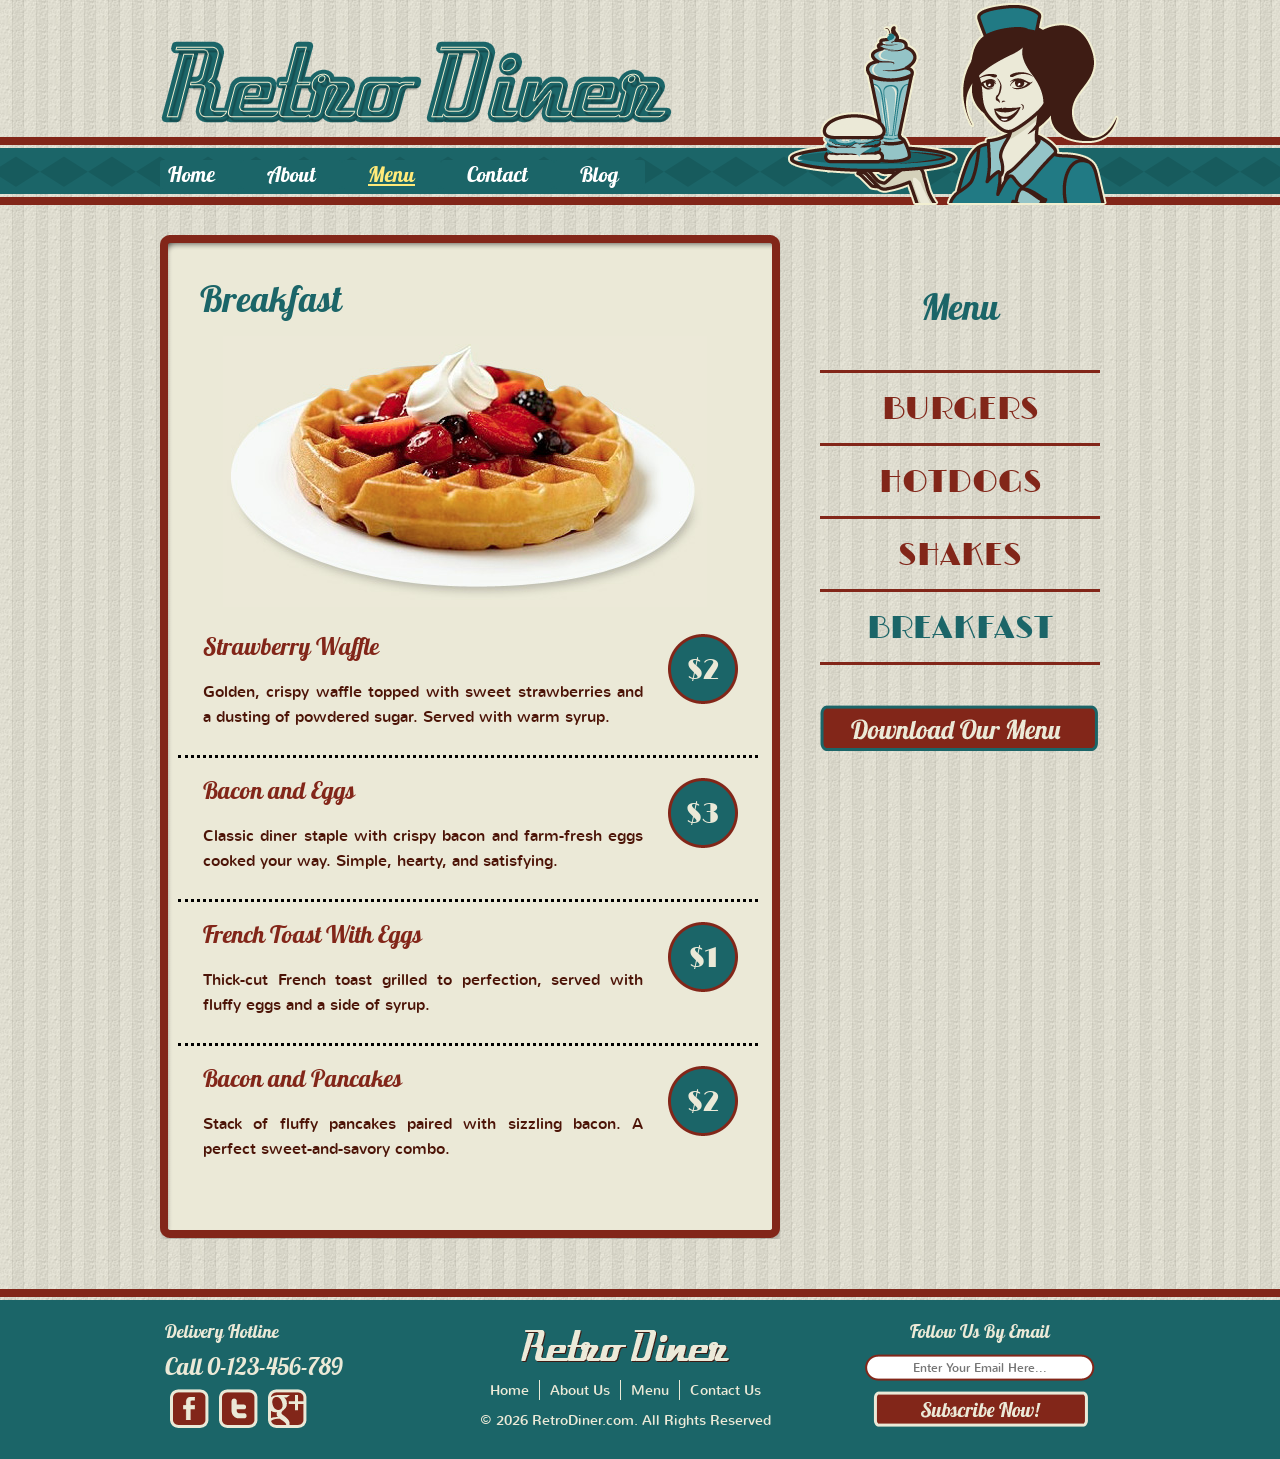
==== breakfast.html @ 637616b6 "fix(a11y): resolve alt texts, keyboard focus, headings, landmarks, forms, and contrast issues" ====
<!DOCTYPE html>
<!-- Website template by freewebsitetemplates.com -->
<html lang="en">
<head>
	<meta charset="utf-8">
	<meta name="viewport" content="width=device-width, initial-scale=1.0">
	<meta name="description" content="Explore Retro Diner's Breakfast Menu including Strawberry Waffle, Bacon and Eggs, French Toast With Eggs, and Bacon and Pancakes.">
	<title>Breakfast Menu - Retro Diner</title>
	<link href="css/style.css" rel="stylesheet" type="text/css">
</head>
<body>
	<a href="#body" class="skip-link">Skip to main content</a>
	<header id="header" role="banner">
		<div>
			<a href="index.html"><img class="logo" src="images/logo.png" width="513" height="84" alt="Retro Diner Home"></a>
			<img class="waitress" src="images/waitress.png" width="332" height="205" alt="Illustration of a retro diner waitress holding a tray with a burger and milkshake">
			<nav aria-label="Main Navigation">
				<ul class="navigation">
					<li>
						<a href="index.html">Home</a>
					</li>
					<li>
						<a href="about.html">About</a>
					</li>
					<li>
						<a class="active" href="burger.html" aria-current="page">Menu</a>
					</li>
					<li>
						<a href="contact.html">Contact</a>
					</li>
					<li>
						<a href="blog.html">Blog</a>
					</li>
				</ul>
			</nav>
		</div>
	</header>
	<main id="body" role="main">
		<div class="content">
			<div>
				<div>
					<h1>Breakfast</h1>
					<div><img src="images/breakfast2.jpg" width="484" height="271" alt="Crispy golden Belgian waffle topped with sliced fresh strawberries and powdered sugar"></div>
					<ul>
						<li>
							<h2>Strawberry Waffle</h2>
							<p>
								Golden, crispy waffle topped with sweet strawberries and a dusting of powdered sugar. Served with warm syrup.
							</p>
							<span class="price" aria-label="Price: 2 dollars">$2</span>
						</li>
						<li>
							<h2>Bacon and Eggs</h2>
							<p>
								Classic diner staple with crispy bacon and farm-fresh eggs cooked your way. Simple, hearty, and satisfying.
							</p>
							<span class="price" aria-label="Price: 3 dollars">$3</span>
						</li>
						<li>
							<h2>French Toast With Eggs</h2>
							<p>
								Thick-cut French toast grilled to perfection, served with fluffy eggs and a side of syrup.
							</p>
							<span class="price" aria-label="Price: 1 dollar">$1</span>
						</li>
						<li class="last">
							<h2>Bacon and Pancakes</h2>
							<p>
								Stack of fluffy pancakes paired with sizzling bacon. A perfect sweet-and-savory combo.
							</p>
							<span class="price" aria-label="Price: 2 dollars">$2</span>
						</li>
					</ul>
				</div>
			</div>
		</div>
		<aside class="sidebar" aria-label="Food Menu Categories">
			<h2>Menu</h2>
			<nav aria-label="Menu Categories">
				<ul class="navigation">
					<li class="first">
						<a href="burger.html">BURGERS</a>
					</li>
					<li>
						<a href="hotdog.html">HOTDOGS</a>
					</li>
					<li>
						<a href="shake.html">SHAKES</a>
					</li>
					<li>
						<a class="active" href="breakfast.html" aria-current="page">BREAKFAST</a>
					</li>
				</ul>
			</nav>
			<a href="breakfast.html" class="download" aria-label="Download Menu PDF"><span class="sr-only">Download Menu</span></a>
		</aside>
	</main>
	<footer id="footer" role="contentinfo">
		<div>
			<ul>
				<li class="first">
					<h2>Delivery Hotline</h2>
					<p class="hotline"><a href="tel:0123456789">Call 0-123-456-789</a></p>
					<ul>
						<li>
							<a href="http://www.freewebsitetemplates.com/go/facebook" class="facebook" aria-label="Visit Retro Diner on Facebook"><span class="sr-only">Facebook</span></a>
						</li>
						<li>
							<a href="http://www.freewebsitetemplates.com/go/twitter" class="twitter" aria-label="Visit Retro Diner on Twitter"><span class="sr-only">Twitter</span></a>
						</li>
						<li>
							<a href="http://www.freewebsitetemplates.com/go/googleplus" class="googleplus" aria-label="Visit Retro Diner on Google Plus"><span class="sr-only">Google Plus</span></a>
						</li>
					</ul>
				</li>
				<li>
					<a href="index.html"><img class="logo" src="images/logo-footer.png" alt="Retro Diner Home"></a>
					<nav aria-label="Footer Navigation">
						<ul class="navigation">
							<li>
								<a href="index.html">Home</a>
							</li>
							<li>
								<a href="about.html">About Us</a>
							</li>
							<li>
								<a href="burger.html">Menu</a>
							</li>
							<li>
								<a href="contact.html">Contact Us</a>
							</li>
						</ul>
					</nav>
					<span>&copy; 2026 RetroDiner.com. All Rights Reserved</span>
				</li>
				<li class="last">
					<h2>Follow Us By Email</h2>
					<form action="index.html">
						<label for="subscribe-email" class="sr-only">Email address for newsletter</label>
						<input type="email" id="subscribe-email" name="subscribe" placeholder="Enter Your Email Here..." autocomplete="email" required>
						<input type="submit" value="Subscribe" aria-label="Subscribe to newsletter">
					</form>
				</li>
			</ul>
		</div>
	</footer>
</body>
</html>
---- css/style.css ----
/** Website template by freewebsitetemplates.com **/
body {
	margin :0;
	padding :0;
	background :url("../images/bg-body.jpg");
	line-height :25px;
}

/* Accessible Screen Reader Only utility class */
.sr-only {
	position: absolute;
	width: 1px;
	height: 1px;
	padding: 0;
	margin: -1px;
	overflow: hidden;
	clip: rect(0, 0, 0, 0);
	white-space: nowrap;
	border: 0;
}

/* Skip to main content link for keyboard navigation */
.skip-link {
	position: absolute;
	top: -100px;
	left: 16px;
	background: #ffea00;
	color: #000000;
	padding: 10px 18px;
	font-family: 'NunitoRegular', sans-serif;
	font-size: 16px;
	font-weight: bold;
	text-decoration: none;
	border: 3px solid #4c1407;
	border-radius: 4px;
	z-index: 10000;
	transition: top 0.15s ease-in-out;
}
.skip-link:focus,
.skip-link:focus-visible {
	top: 12px;
	outline: 3px solid #822619;
	outline-offset: 2px;
}

/* WCAG 2.4.7 Focus Visible styles for all interactive elements */
a:focus,
button:focus,
input:focus,
textarea:focus,
select:focus,
a:focus-visible,
button:focus-visible,
input:focus-visible,
textarea:focus-visible,
select:focus-visible {
	outline: 3px solid #ff4500 !important;
	outline-offset: 2px !important;
}

#header div ul.navigation li a:focus,
#header div ul.navigation li a:focus-visible,
#footer a:focus,
#footer a:focus-visible,
#footer input:focus,
#footer input:focus-visible {
	outline: 3px solid #ffea00 !important;
	outline-offset: 2px !important;
}

img {
	border :0;
}
@font-face {
	font-family :'NunitoRegular';
	src :url('../fonts/nunito-regular-webfont.eot');
	src :url('../fonts/nunito-regular-webfont.eot?#iefix') format('embedded-opentype'),
		url('../fonts/nunito-regular-webfont.woff') format('woff'),
		url('../fonts/nunito-regular-webfont.ttf') format('truetype'),
		url('../fonts/nunito-regular-webfont.svg#NunitoRegular') format('svg');
	font-weight :normal;
	font-style :normal;
}
@font-face {
	font-family :'Lobster1.4Regular';
	src :url('../fonts/lobster-webfont.eot');
	src :url('../fonts/lobster-webfont.eot?#iefix') format('embedded-opentype'),
		url('../fonts/lobster-webfont.woff') format('woff'),
		url('../fonts/lobster-webfont.ttf') format('truetype'),
		url('../fonts/lobster-webfont.svg#Lobster1.4Regular') format('svg');
	font-weight :normal;
	font-style :normal;
}
@font-face {
	font-family :'LimelightRegular';
	src :url('../fonts/limelight-webfont.eot');
	src :url('../fonts/limelight-webfont.eot?#iefix') format('embedded-opentype'),
		url('../fonts/limelight-webfont.woff') format('woff'),
		url('../fonts/limelight-webfont.ttf') format('truetype'),
		url('../fonts/limelight-webfont.svg#LimelightRegular') format('svg');
	font-weight :normal;
	font-style :normal;
}
#header {
	height :205px;
	width :100%;
	background :transparent url("../images/bg-navigation.png");
	background-repeat :repeat-x;
	background-position :bottom;
}
#header div {
	width :960px;
	margin :0 auto;
	height :203px;
	position :relative;
}
#header div a img,
#header div img.waitress {
	border :0;
	float :right;
	overflow :hidden;
}
#header div img.logo {
	border :0;
	float :left;
	overflow :hidden;
	margin-top :40px;
}
#header div ul.navigation {
	margin: 0;
	padding: 4px 0;
	list-style-type :none;
	position :absolute;
	left: 0px;
	top: 156px;
	overflow :visible;
	width: 620px;
}
#header div ul.navigation li {
	float :left;
}
#header div ul.navigation li:first-child a {
	padding-left :8px;
}
#header div ul.navigation li a {
	text-decoration :none;
	padding: 2px 26px;
	font-family :'Lobster1.4Regular';
	background: #1B6568;
	color :#ffffff;
	font-size: 21px;
	display: inline-block;
	border-radius: 3px;
}
#header div ul.navigation li a:hover {
	color :#ffea79;
	text-decoration: underline;
}
#header div ul.navigation li a.active {
	color :#ffea79;
	text-decoration: underline;
}
#body {
	width: 960px;
	margin: 0 auto;
	overflow: hidden;
	display: block;
}
#body .featured {
	width:960px;
	overflow:hidden;
	margin-bottom: 0;
}
#body .featured img {
	border: 0;
}
#body .featured h1,
#body .featured h2 {
	font-family :'Lobster1.4Regular';
	font-size :36px;
	color :#1b6568;
	display :block;
	font-weight :normal;
}
#body .featured p {
	font-family :'NunitoRegular';
	font-size :16px;
	color :#4c1407;
}
#body .featured p a {
	font-family :'NunitoRegular';
	font-size :16px;
	color :#4c1407;
}
#body .featured p a:hover {
	color :#80210b;
}
#body .featured ul {
	list-style-type :none;
	margin :40px 0 0 0;
	padding :0;
}
#body .featured ul li {
	float :left;
	text-align :center;
	background :transparent url("../images/frame.png");
	background-repeat :no-repeat;
	background-position :top;
	height :202px;
	width :280px;
	padding :8px 22px 22px 18px;
}
#body .featured ul li a {
	display: inline-block;
}
#body #content {
	width :960px;
	margin :30px 0;
	height :auto;
	padding-top :18px;
	background :transparent url("../images/bg-content-top.png");
	background-position :center top;
	background-repeat :no-repeat;
}
#body #content div {
	width :960px;
	background :transparent url("../images/bg-content-bottom.png");
	background-position :center bottom;
	background-repeat :no-repeat;
	padding-bottom :22px;
}
#body #content div div {
	width :860px;
	padding :10px 50px 20px 50px;
	background :transparent url("../images/bg-content.png");
	background-position :center center;
	background-repeat :repeat-y;
}
#body #content div div h1 {
	font-family :'Lobster1.4Regular';
	font-size :36px;
	color :#1b6568;
	font-weight :normal;
	margin-bottom :50px;
}
#body #content div div ul {
	list-style-type :none;
	margin :0;
	padding :0;
}
#body #content div div ul li {
	float :none;
	margin :0 0 50px 0;
	padding :0;
}
#body #content div div ul li h4 {
	font-family :'NunitoRegular';
	font-size :16px;
	color :#822619;
	font-weight :normal;
}
#body #content div div ul li h2 {
	font-family :'Lobster1.4Regular';
	font-size :24px;
	color :#822619;
	font-weight :normal;
}
#body #content div div ul li h2 a {
	font-family :'Lobster1.4Regular';
	font-size :24px;
	color :#822619;
	text-decoration :none;
	font-weight :normal;
}
#body #content div div ul li p {
	font-family :'NunitoRegular';
	font-size :16px;
	color :#4c1407;
	font-weight :normal;
}
#body #content div div ul li p a {
	font-family :'NunitoRegular';
	font-size :16px;
	color :#822619;
	font-weight :normal;
	text-decoration :underline;
}
#body #content div div ul li p a:hover {
	color:#a0210b;
}
#body #content div div ul li p span {
	font-family :'NunitoRegular';
	font-size :14px;
	color :#822619;
	font-weight :normal;
}
#body #content div div ul li h2 a:hover {
	color :#80210b;
}
#body .content div div form label {
	display :block;
}
#body .content div div form label span {
	display :block;
	color :#4c1407;
	font-family :'NunitoRegular';
	font-size :16px;
	font-weight :normal;
}
#body .content div div form label input,
#body .content div div form input[type="text"],
#body .content div div form input[type="email"] {
	background :transparent url("../images/interface.png") no-repeat 0 -77px;
	width :286px;
	height :20px;
	border :0;
	padding :5px;
	margin-bottom :10px;
	color: #4c1407;
	font-family: 'NunitoRegular';
	font-size: 14px;
}
#body .content div div form label textarea,
#body .content div div form textarea {
	background :transparent url("../images/interface.png") no-repeat 0 -157px;
	width :522px;
	height :206px;
	border :0;
	padding :5px;
	margin-bottom :5px;
	color: #4c1407;
	font-family: 'NunitoRegular';
	font-size: 14px;
}
#body .content div div form input[type="submit"] {
	background :transparent url("../images/button.png") no-repeat 0 -450px;
	width :101px;
	height :36px;	
	border :0;
	padding :5px;
	margin-bottom :20px;
	cursor :pointer;
	color: transparent;
	font-size: 0;
}
#body .content div div form input[type="submit"]:hover {
	background :transparent url("../images/button.png") no-repeat 0 -364px;
}
#body .content {
	width :620px;
	margin :30px 40px 30px 0;
	height :auto;
	padding-top :18px;
	background :transparent url("../images/bg-content-top2.png");
	background-position :center top;
	background-repeat :no-repeat;
	float :left;
}
#body .content div {
	width :620px;
	background :transparent url("../images/bg-content-bottom2.png");
	background-position :center bottom;
	background-repeat :no-repeat;
	padding-bottom :12px;
}
#body .content div div {
	width :540px;
	padding :10px 40px 20px 40px;
	background :transparent url("../images/bg-content2.png");
	background-position :center center;
	background-repeat :repeat-y;
}
#body .content div div h2.form-heading,
#body .content div div h4 {
	font-size :24px;
	color :#822619;
	font-family :'Lobster1.4Regular';
	font-weight :normal;
}
#body .content div div p {
	font-family :'NunitoRegular';
	font-size :16px;
	color :#4c1407;
	text-align :justify;
}
#body .content div div p a {
	font-family :'NunitoRegular';
	font-size :16px;
	color :#4c1407;
}
#body .content div div p a:hover {
	color :#80210b;
}
#body .content div div h1 {
	font-family :'Lobster1.4Regular';
	font-size :36px;
	color :#1b6568;
	font-weight :normal;
}
#body .content div div ul {
	list-style-type :none;
	margin :0;
	padding :0;
	width :580px;
	margin-left :-22px;
}
#body .content div div ul li {
	margin-bottom :20px;
	border-style :dotted;
	border-top :none;
	border-left :none;
	border-right :none;
	padding :0 25px 10px 25px;
	position :relative;
}
#body .content div div ul li.last {
	border :none;
}
#body .content div div ul li h2,
#body .content div div ul li h2 a {
	font-family :'Lobster1.4Regular';
	font-size :24px;
	color :#822619;
	font-weight :normal;
	text-decoration :none;
}
#body .content div div ul li p {
	font-family :'NunitoRegular';
	font-size :16px;
	color :#4c1407;
	font-weight :normal;
	text-decoration :none;
	width :440px;
}
#body .content div div ul li p a {
	font-family :'NunitoRegular';
	font-size :16px;
	color :#822619;
	font-weight :normal;
}
#body .content div div ul li p a:hover {
	font-family :'NunitoRegular';
	font-size :16px;
	color :#80210b;
	font-weight :normal;
}
#body .content div div ul li span.price {
	background :transparent url("../images/icon.png") no-repeat 0 -673px;
	width :70px;
	height :70px;
	display :block;
	text-align :center;
	line-height :70px;
	font-family :'LimelightRegular';
	color :#ebe9d7;
	font-size :28px;
	position :absolute;
	left :490px;
	top :0px;
}
#body .content div div div {
	background :none;
	text-align :center;
	width :530px;
	margin :0;
	padding :0;
}
#body .sidebar {
	width :280px;
	float :left;
	margin :30px 0;
	text-align :center;
	padding-top :30px;
}
#body .sidebar h1,
#body .sidebar h2 {
	color :#1b6568;
	font-family :'Lobster1.4Regular';
	font-size :36px;
	font-weight :normal;
	margin-bottom :10px;
}
#body .sidebar span {
	color :#4c1407;
	font-family :'NunitoRegular';
	font-size :16px;
	font-weight :normal;
	display :block;
}
#body .sidebar ul.navigation {
	list-style-type :none;
	margin :50px 0 0 0;
	padding :0;
}
#body .sidebar ul.navigation li {
	border-style :solid;
	border-color :#822619;
	border-left :none;
	border-right :none;
	border-top :none;
	height :50px;
	line-height :50px;
}
#body .sidebar ul.navigation li.first {
	border-style :solid;
	border-color :#822619;
	border-left :none;
	border-right :none;
}
#body .sidebar ul.navigation li a {
	text-decoration :none;
	font-family :'LimelightRegular';
	font-size :32px;
	color :#822619;
	text-align :center;
	font-weight :normal;
}
#body .sidebar ul.navigation li a:hover {
	color :#1b6568;
	font-size :32px;
	font-family :'LimelightRegular';
}
#body .sidebar ul.navigation li a.active {
	color :#1b6568;
	font-size :32px;
	font-family :'LimelightRegular';
}
#body .sidebar a.download {
	background :transparent url("../images/button.png") no-repeat 0 -96px;
	display :block;
	height :46px;
	width :278px;
	line-height :46px;
	text-decoration :none;
	color :#ebe9d7;
	font-size :26px;
	font-family :'Lobster1.4Regular';
	margin-top :40px;
}
#body .sidebar a.download:hover {
	background :transparent url("../images/button.png") no-repeat 0 0;
}
#body .sidebar ul li.last {
	border-bottom :none;
}
#body .sidebar ul {
	list-style-type :none;
	margin :0 0 50px 0;
	padding :0;
}
#body .sidebar ul li.first {
	border-style :dotted;
	border-color :#822619;
	border-left :none;
	border-right :none;
	border-top :dotted;
}
#body .sidebar ul li {
	border-style :dotted;
	border-color :#822619;
	border-left :none;
	border-right :none;
	border-top :none;
	line-height :18px;
	padding :10px 10px;
	font-family :'NunitoRegular';
}
#body .sidebar ul li a {
	font-family :'NunitoRegular';
	text-decoration :none;
	color :#3e1c14;
	font-size :16px;
}
#body .sidebar ul li a:hover {
	font-family :'NunitoRegular';
	text-decoration :none;
	color :#1B6568;
	font-size :16px;
}
#body .sidebar ul {
	margin-top :30px;
}
#body div#section,
#body #section {
	float :left;
	height :auto;
	margin :30px 40px 30px 0;
	padding-top :18px;
	width :620px;
}
#body #section h1.blog-title {
	font-family :'Lobster1.4Regular';
	font-size :36px;
	color :#1b6568;
	font-weight :normal;
	margin: 0 0 25px 88px;
}
#body div#section div.section,
#body #section div.section {
	background :transparent url("../images/bg-blog-top.png");
	background-repeat :no-repeat;
	background-position :top center;
	width :532px;
	padding-top :18px;
	margin :0 0 50px 0;
	position :relative;
	left :20px;
	float :right;
}
#body div#section div.section div,
#body #section div.section div {
	background :transparent url("../images/bg-blog-bottom.png");
	background-repeat :no-repeat;
	background-position :center bottom;
	width :532px;
	padding-bottom :25px;
}
#body div#section div.section div div,
#body #section div.section div div {
	background :transparent url("../images/bg-blog-center.png");
	background-repeat :repeat-y;
	background-position :center;
	width :452px;
	padding :10px 40px 10px 40px;
}
#body div#section div.section div div a img,
#body div#section div.section div div img {
	border :0;
	margin :0 20px 0 0;
	float :left;
}
#body div#section div.section div div h2 {
	font-family :'LimelightRegular';
	color :#1b6568;
	font-size :28px;
	font-weight :normal;
	margin :0;
	padding :0;
	text-transform :uppercase;
	width :auto;
}
#body div#section div.section div div h2 a {
	font-family :'LimelightRegular';
	color :#822619;
	font-size :28px;
	font-weight :normal;
	text-decoration :none;
	line-height :30px;
}
#body div#section div.section div div h2 a:hover {
	color :#1b6568;
	text-decoration :none;
}
#body div#section div.section div div h3 {
	font-family :'NunitoRegular';
	color :#4c1407;
	font-size :14px;
	font-weight :normal;
	margin :25px 0 0 0;
	padding :0;
	width :auto;
}
#body div#section div.section div div h3 a {
	color :#80210b;
	text-decoration :underline;
}
#body div#section div.section div div a {
	text-decoration :underline;
	color :#80210b;
}
#body div#section div.section div div a:hover {
	text-decoration :underline;
}
#body div#section div.section div div a span {
	font-family :'NunitoRegular';
	color :#80210b;
	font-size :14px;
	font-weight :normal;
	padding :0;
	width :auto;
}
#body div#section div.section div div p {
	font-family :'NunitoRegular';
	color :#4c1407;
	font-size :14px;
	width :auto;
	margin-top :70px;
}
#body div#section div.section div div a.price,
#body div#section div.section div div span.price {
	background :transparent url("../images/icon.png") no-repeat 0 0;
	width :90px;
	height :69px;
	display :block;
	padding-top :20px;
	text-align :center;
	font-family :'LimelightRegular';
	font-size :24px;
	color :#ebe9d7;
	text-decoration :none;
	position :absolute;
	top :0;
	left :-100px;
}
#body div#section div.section div div a.price span,
#body div#section div.section div div span.price span {
	display :block;
	font-family :'LimelightRegular';
	font-size :24px;
	color :#ebe9d7;
}
#footer {
	height :130px;
	width :100%;
	padding :20px 0;
	margin-top :20px;
	background :transparent url("../images/bg-footer.jpg");
	background-repeat :repeat-x;
	background-position :top;
	background-color :#1b6568;
}
#footer div {
	width :960px;
	margin :0 auto;
}
#footer div ul {
	list-style-type :none;
	margin :0;
	padding :0;
}
#footer div ul li.first {
	text-align :left;
}
#footer div ul li img {
	border :0;
}
#footer div ul li {
	float :left;
	width :300px;
	padding :0 5px;
	text-align :center;
}
#footer div ul li.last {
	padding-left :75px;
	width :250px;
}
#footer div ul li h2 {
	color :#ebe9d7;
	font-family :'Lobster1.4Regular';
	font-weight :normal;
	font-size :18px;
	margin :10px 0;
	padding :0;
}
#footer div ul li h3,
#footer div ul li p.hotline {
	color :#ebe9d7;
	font-family :'Lobster1.4Regular';
	font-size :24px;
	font-weight :normal;
	margin :10px 0;
	padding :0;
}
#footer div ul li p.hotline a {
	color :#ebe9d7;
	text-decoration :none;
}
#footer div ul li p.hotline a:hover {
	text-decoration :underline;
}
#footer div ul li ul {
	list-style-type :none;
	margin :0;
	padding :0;
}
#footer div ul li img.logo {
	margin-top :20px;
}
#footer div ul li ul li {
	float :left;
	width :auto;
	margin :0 5px;
	padding :0;
}
#footer div ul li ul .connect li {
	float :left;
	width :auto;
	margin :0 5px;
	padding :0;
}
#footer div ul li ul li a.facebook {
	background :transparent url("../images/icon.png") no-repeat 0 -228px;
	float :left;
	height :39px;
	width :39px;
}
#footer div ul li ul li a.facebook:hover {
	background :transparent url("../images/icon.png") no-repeat 0 -139px;
}
#footer div ul li ul li a.twitter {
	background :transparent url("../images/icon.png") no-repeat 0 -584px;
	float :left;
	height :39px;
	width :39px;
}
#footer div ul li ul li a.twitter:hover {
	background :transparent url("../images/icon.png") no-repeat 0 -495px;
}
#footer div ul li ul li a.googleplus {
	background :transparent url("../images/icon.png") no-repeat 0 -406px;
	float :left;
	height :39px;
	width :92px;
}
#footer div ul li ul li a.googleplus:hover {
	background :transparent url("../images/icon.png") no-repeat 0 -317px;
}
#footer div ul li input[type="submit"] {
	background :transparent url("../images/button.png") no-repeat 0 -278px;
	width :215px;
	height :36px;
	border :0;
	cursor :pointer;
	color :transparent;
	font-size :0;
}
#footer div ul li input[type="submit"]:hover {
	background :transparent url("../images/button.png") no-repeat 0 -192px;
}
#footer div ul li input[type="text"],
#footer div ul li input[type="email"] {
	background :transparent url("../images/interface.png") no-repeat 0 0;
	border :0;
	width :220px;
	height :17px;
	padding :5px 5px;
	text-align :center;
	font-family :'NunitoRegular';
	font-size :12px;
	color :#4c1407;
	margin-bottom :10px;
}
#footer div ul li span {
	display :block;
	color :#ebe9d7;
	font-family :'NunitoRegular';
	font-size :14px;
}
#footer div ul li ul.navigation {
	list-style-type :none;
	margin :0 auto;
	padding :10px 0 0 0;
	display :inline-block;
	overflow :visible;
	height :20px;
}
#footer div ul li ul.navigation li {
	margin :0;
	padding :0;
}
#footer div ul li ul.navigation li a {
	color :#ebe9d7;
	font-family :'NunitoRegular';
	font-weight :normal;
	font-size :14px;
	text-decoration :none;
	padding :0 10px;
	display :block;
	border-style :solid;
	border-right :none;
	border-top :none;
	border-bottom :none;
	border-color :#ebe9d7;
	border-width :1px;
	line-height :20px;
}
#footer div ul li ul.navigation li a:hover {
	text-decoration :underline;
}
#footer div ul li ul.navigation li:first-child a {
	border-left :none;
}
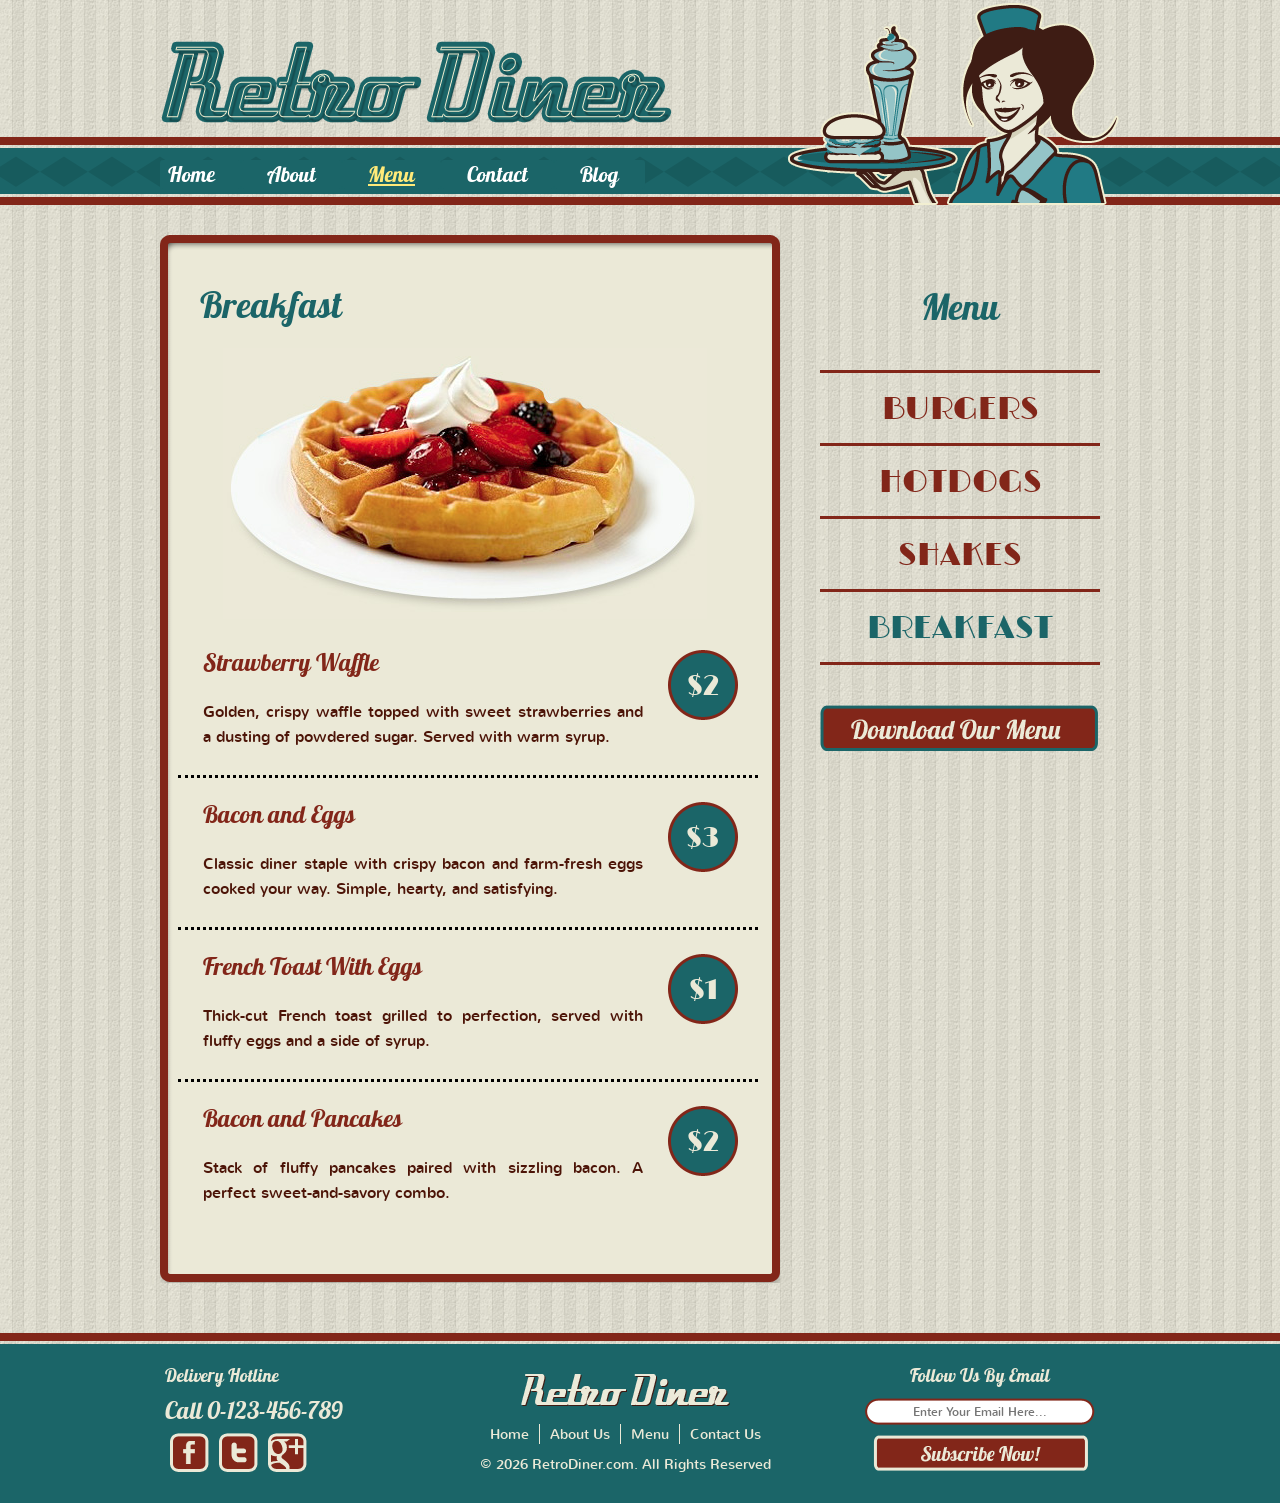
==== commit f2d677c2: "fix(a11y): align semantic heading hierarchy across all menu and blog pages (H1 Menu -> H2 Category -" ====
--- a/breakfast.html
+++ b/breakfast.html
@@ -36,46 +36,8 @@
 		</div>
 	</header>
 	<main id="body" role="main">
-		<div class="content">
-			<div>
-				<div>
-					<h1>Breakfast</h1>
-					<div><img src="images/breakfast2.jpg" width="484" height="271" alt="Crispy golden Belgian waffle topped with sliced fresh strawberries and powdered sugar"></div>
-					<ul>
-						<li>
-							<h2>Strawberry Waffle</h2>
-							<p>
-								Golden, crispy waffle topped with sweet strawberries and a dusting of powdered sugar. Served with warm syrup.
-							</p>
-							<span class="price" aria-label="Price: 2 dollars">$2</span>
-						</li>
-						<li>
-							<h2>Bacon and Eggs</h2>
-							<p>
-								Classic diner staple with crispy bacon and farm-fresh eggs cooked your way. Simple, hearty, and satisfying.
-							</p>
-							<span class="price" aria-label="Price: 3 dollars">$3</span>
-						</li>
-						<li>
-							<h2>French Toast With Eggs</h2>
-							<p>
-								Thick-cut French toast grilled to perfection, served with fluffy eggs and a side of syrup.
-							</p>
-							<span class="price" aria-label="Price: 1 dollar">$1</span>
-						</li>
-						<li class="last">
-							<h2>Bacon and Pancakes</h2>
-							<p>
-								Stack of fluffy pancakes paired with sizzling bacon. A perfect sweet-and-savory combo.
-							</p>
-							<span class="price" aria-label="Price: 2 dollars">$2</span>
-						</li>
-					</ul>
-				</div>
-			</div>
-		</div>
-		<aside class="sidebar" aria-label="Food Menu Categories">
-			<h2>Menu</h2>
+		<aside class="sidebar menu-sidebar" aria-label="Food Menu Categories">
+			<h1>Menu</h1>
 			<nav aria-label="Menu Categories">
 				<ul class="navigation">
 					<li class="first">
@@ -92,8 +54,46 @@
 					</li>
 				</ul>
 			</nav>
-			<a href="breakfast.html" class="download" aria-label="Download Menu PDF"><span class="sr-only">Download Menu</span></a>
+			<a href="images/burger-specials.png" class="download" aria-label="Download Menu Flyer"><span class="sr-only">Download Menu</span></a>
 		</aside>
+		<div class="content">
+			<div>
+				<div>
+					<h2>Breakfast</h2>
+					<div><img src="images/breakfast2.jpg" width="484" height="271" alt="Crispy golden Belgian waffle topped with sliced fresh strawberries and powdered sugar"></div>
+					<ul>
+						<li>
+							<h3>Strawberry Waffle</h3>
+							<p>
+								Golden, crispy waffle topped with sweet strawberries and a dusting of powdered sugar. Served with warm syrup.
+							</p>
+							<span class="price" aria-label="Price: 2 dollars">$2</span>
+						</li>
+						<li>
+							<h3>Bacon and Eggs</h3>
+							<p>
+								Classic diner staple with crispy bacon and farm-fresh eggs cooked your way. Simple, hearty, and satisfying.
+							</p>
+							<span class="price" aria-label="Price: 3 dollars">$3</span>
+						</li>
+						<li>
+							<h3>French Toast With Eggs</h3>
+							<p>
+								Thick-cut French toast grilled to perfection, served with fluffy eggs and a side of syrup.
+							</p>
+							<span class="price" aria-label="Price: 1 dollar">$1</span>
+						</li>
+						<li class="last">
+							<h3>Bacon and Pancakes</h3>
+							<p>
+								Stack of fluffy pancakes paired with sizzling bacon. A perfect sweet-and-savory combo.
+							</p>
+							<span class="price" aria-label="Price: 2 dollars">$2</span>
+						</li>
+					</ul>
+				</div>
+			</div>
+		</div>
 	</main>
 	<footer id="footer" role="contentinfo">
 		<div>
--- a/css/style.css
+++ b/css/style.css
@@ -391,10 +391,18 @@
 #body .content div div p a:hover {
 	color :#80210b;
 }
-#body .content div div h1 {
+#body .content div div h1,
+#body .content div div h2 {
 	font-family :'Lobster1.4Regular';
 	font-size :36px;
 	color :#1b6568;
+	font-weight :normal;
+}
+#body .content div div h2.form-heading,
+#body .content div div h4 {
+	font-size :24px;
+	color :#822619;
+	font-family :'Lobster1.4Regular';
 	font-weight :normal;
 }
 #body .content div div ul {
@@ -417,7 +425,9 @@
 	border :none;
 }
 #body .content div div ul li h2,
-#body .content div div ul li h2 a {
+#body .content div div ul li h2 a,
+#body .content div div ul li h3,
+#body .content div div ul li h3 a {
 	font-family :'Lobster1.4Regular';
 	font-size :24px;
 	color :#822619;
@@ -471,6 +481,10 @@
 	margin :30px 0;
 	text-align :center;
 	padding-top :30px;
+}
+#body .sidebar.menu-sidebar {
+	float :right;
+	margin :30px 20px 30px 0;
 }
 #body .sidebar h1,
 #body .sidebar h2 {
@@ -651,7 +665,9 @@
 	color :#1b6568;
 	text-decoration :none;
 }
-#body div#section div.section div div h3 {
+#body div#section div.section div div h3,
+#body div#section div.section div div .post-meta {
+	display :block;
 	font-family :'NunitoRegular';
 	color :#4c1407;
 	font-size :14px;
